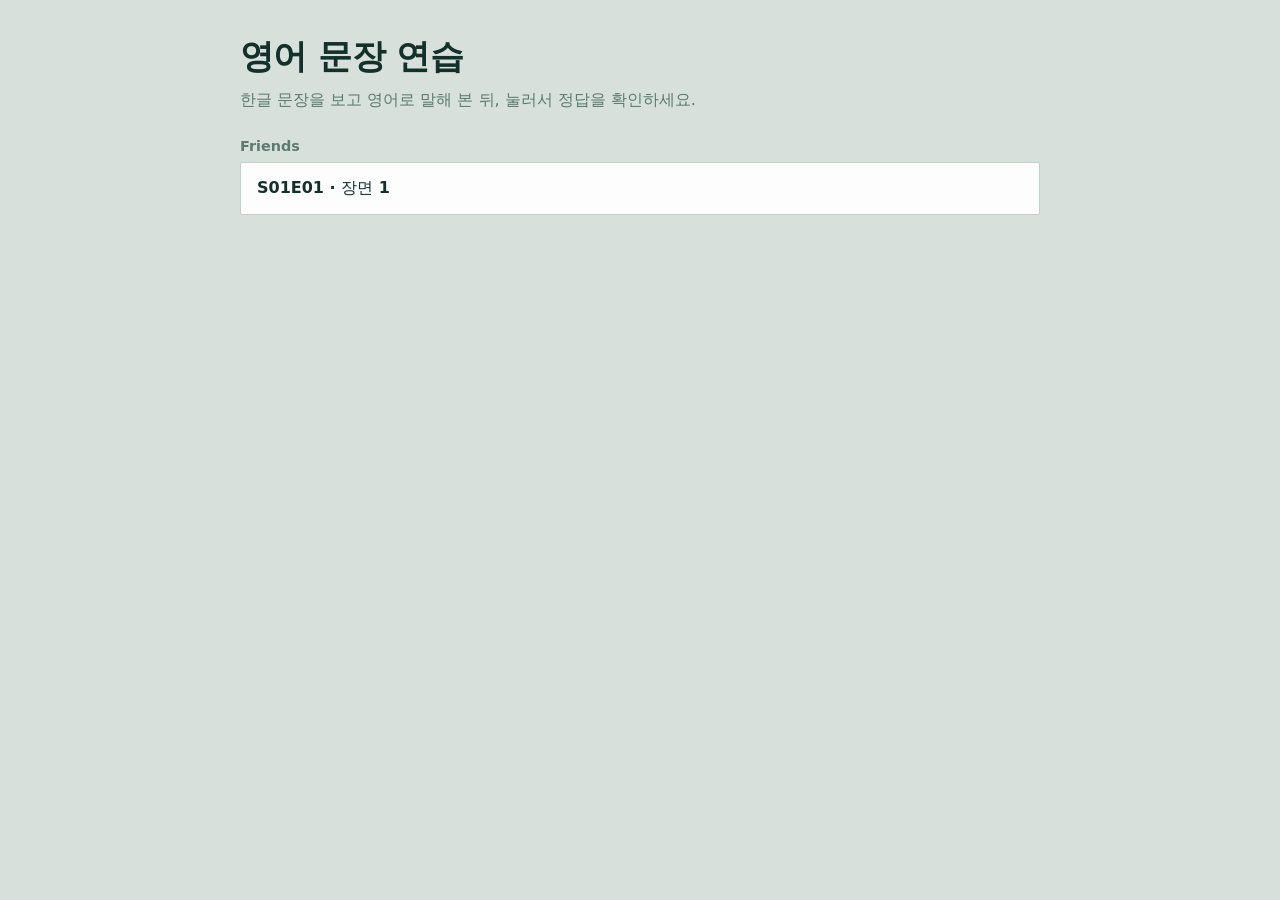
==== index.html @ 3c0da327 "정적 연습 앱 구현: 섹션 로딩, 진도 저장, 헷갈림 표시 빌드 도구 없이 동작하는 index.html + 모듈 JS 구조로 새로 작성한다.  - data.js: manifest." ====
<!doctype html>
<html lang="ko">
<head>
  <meta charset="utf-8">
  <meta name="viewport" content="width=device-width, initial-scale=1">
  <title>영어 문장 연습</title>
  <link rel="stylesheet" href="styles.css">
  <script type="module" src="js/main.js"></script>
</head>
<body>
  <main class="shell">
    <p class="status" id="status">불러오는 중…</p>
    <noscript><p class="status">이 페이지는 JavaScript 가 켜져 있어야 동작합니다.</p></noscript>

    <section class="picker" id="picker" hidden>
      <h1>영어 문장 연습</h1>
      <p class="lede">한글 문장을 보고 영어로 말해 본 뒤, 눌러서 정답을 확인하세요.</p>
      <p class="notice" id="picker-notice" role="alert" hidden></p>
      <div id="picker-books"></div>
    </section>

    <section class="drill" id="drill" hidden>
      <header class="bar">
        <a class="back" href="./">← 섹션 목록</a>
        <span class="mode" id="mode" hidden>헷갈린 문장</span>
        <span class="tally" id="tally"></span>
      </header>
      <h1 class="drill-title" id="drill-title"></h1>
      <div class="track"><div class="fill" id="fill"></div></div>

      <button type="button" class="card" id="card">
        <span class="flag" aria-hidden="true"></span>
        <span class="serial" id="serial"></span>
        <span class="prompt" id="prompt"></span>
        <!-- 안내 문구와 정답을 같은 칸에 겹쳐 둔다. 정답이 나와도 칸 높이가 그대로라 한글이 움직이지 않는다. -->
        <span class="reveal">
          <span class="nudge" id="nudge">영어로 말해 본 뒤 누르면 정답이 보입니다</span>
          <span class="answer" id="answer" lang="en"></span>
        </span>
      </button>

      <div class="actions" id="actions">
        <button type="button" class="btn" id="prev">이전</button>
        <button type="button" class="btn btn-mark" id="mark" aria-pressed="false">헷갈림</button>
        <button type="button" class="btn btn-primary" id="next">정답 보기</button>
      </div>

      <div class="done" id="done" hidden>
        <h2 id="done-title" tabindex="-1"></h2>
        <p id="done-body"></p>
        <div class="row">
          <button type="button" class="btn btn-primary" id="review" hidden></button>
          <button type="button" class="btn" id="restart">처음부터</button>
          <a class="btn" href="./">다른 섹션</a>
        </div>
      </div>

      <p class="keys">Space · Enter · → 정답 보기와 다음 &nbsp;/&nbsp; ← 이전 &nbsp;/&nbsp; D 헷갈림 표시</p>
    </section>
  </main>
</body>
</html>
---- styles.css ----
:root {
  --bg: #d7e0da;
  --card: #fcfdfc;
  --ink: #13302b;
  --soft: #5c7a72;
  --rule: #c3d0c9;
  --accent: #a2761c;
  --kr: "Apple SD Gothic Neo", "Malgun Gothic", "Noto Sans KR", system-ui, sans-serif;
  --en: Georgia, "Times New Roman", serif;
}

* { box-sizing: border-box; }

[hidden] { display: none !important; }

html, body { margin: 0; }

body {
  background: var(--bg);
  color: var(--ink);
  font-family: var(--kr);
  -webkit-font-smoothing: antialiased;
  -webkit-tap-highlight-color: transparent;
}

a { color: inherit; }

:focus-visible { outline: 2px solid var(--accent); outline-offset: 2px; }

.shell {
  max-width: 52rem;
  margin: 0 auto;
  padding: 1rem 16px 1.4rem;
  min-height: 100vh;
  min-height: 100dvh;
  display: flex;
  flex-direction: column;
}

.status { color: var(--soft); margin: 2rem 0; }

/* ---------- 섹션 선택 ---------- */
.picker h1 {
  font-size: clamp(1.6rem, 5vw, 2.1rem);
  letter-spacing: -0.015em;
  margin: 1.2rem 0 0.4rem;
}

.lede { color: var(--soft); line-height: 1.6; margin: 0 0 1.6rem; }

.notice {
  background: var(--card);
  border-left: 3px solid var(--accent);
  padding: 0.75rem 1rem;
  margin: 0 0 1.4rem;
}

.book h2 {
  font-size: 0.9rem;
  font-weight: 600;
  color: var(--soft);
  margin: 0 0 0.5rem;
}

.sections {
  list-style: none;
  margin: 0 0 1.6rem;
  padding: 0;
  background: var(--card);
  border: 1px solid var(--rule);
  border-radius: 2px;
}

.sections li + li { border-top: 1px solid var(--rule); }

.sections a {
  display: flex;
  align-items: baseline;
  gap: 0.7rem;
  padding: 0.95rem 1rem;
  text-decoration: none;
  font-weight: 550;
}

.progress {
  margin-left: auto;
  font-size: 0.85rem;
  font-weight: 400;
  font-variant-numeric: tabular-nums;
  color: var(--soft);
}

.sections a:hover { background: var(--bg); }

/* ---------- 연습 ---------- */
.drill {
  flex: 1;
  display: flex;
  flex-direction: column;
  gap: 0.9rem;
}

.bar { display: flex; align-items: center; gap: 0.7rem; }

.back { font-size: 0.9rem; color: var(--soft); text-decoration: none; }
.back:hover { color: var(--ink); }

.mode {
  font-size: 0.78rem;
  font-weight: 550;
  color: var(--accent);
  border: 1px solid var(--accent);
  border-radius: 999px;
  padding: 0.1rem 0.5rem;
}

.tally {
  margin-left: auto;
  font-size: 0.9rem;
  font-variant-numeric: tabular-nums;
  color: var(--soft);
}

.drill-title { margin: 0; font-size: 1rem; font-weight: 600; }

.track { height: 3px; background: var(--rule); position: relative; }

.fill {
  position: absolute;
  inset: 0 auto 0 0;
  width: 0;
  background: var(--ink);
  transition: width 0.22s ease;
}

.card {
  flex: 1;
  min-height: 15rem;
  width: 100%;
  display: flex;
  flex-direction: column;
  justify-content: center;
  gap: 1.15rem;
  padding: 2.2rem 1.6rem;
  position: relative;
  background: var(--card);
  border: 1px solid var(--rule);
  border-radius: 2px;
  font: inherit;
  color: inherit;
  text-align: left;
  cursor: pointer;
}

.card:focus-visible { outline-offset: 3px; }

.flag {
  position: absolute;
  top: 1rem;
  left: 1rem;
  width: 0.5rem;
  height: 0.5rem;
  border-radius: 50%;
  background: var(--accent);
  display: none;
}

.card.is-marked .flag { display: block; }

.serial {
  position: absolute;
  top: 0.85rem;
  right: 1rem;
  font-size: 0.78rem;
  font-variant-numeric: tabular-nums;
  color: var(--soft);
}

/* 줄 길이는 .shell 의 max-width 로만 제한한다. 여기서 ch 로 한 번 더 조이면
   한글은 한 글자가 2ch 라서 의도보다 절반 폭에서 꺾인다. */
.prompt {
  font-size: clamp(1.75rem, 6.2vw, 2.8rem);
  font-weight: 600;
  line-height: 1.34;
  letter-spacing: -0.015em;
}

/* 안내 문구와 정답이 같은 격자 칸을 쓴다. 칸 높이는 둘 중 큰 쪽(정답)으로 고정된다. */
.reveal {
  display: grid;
  padding-top: 1.15rem;
  border-top: 1px solid var(--rule);
}

.reveal > * { grid-area: 1 / 1; }

/* visibility 로 숨기면 자리는 그대로 두면서 화면 낭독기에도 읽히지 않는다. */
.nudge {
  font-size: 0.85rem;
  color: var(--soft);
  align-self: start;
}

.answer {
  font-family: var(--en);
  font-size: clamp(1.25rem, 4.4vw, 2.4rem);
  line-height: 1.4;
  visibility: hidden;
}

.card.is-revealed .nudge { visibility: hidden; }
.card.is-revealed .answer { visibility: visible; }

/* 좁은 화면에서는 버튼이 다음 줄로 넘어간다. */
.actions, .row { display: flex; flex-wrap: wrap; gap: 0.6rem; }

.btn {
  flex: 1;
  font: inherit;
  font-size: 1rem;
  font-weight: 550;
  text-align: center;
  text-decoration: none;
  padding: 0.95rem 1rem;
  border-radius: 2px;
  border: 1.5px solid var(--ink);
  background: transparent;
  color: var(--ink);
  cursor: pointer;
}

.actions #prev { flex: 0 0 5.5rem; }
.actions #mark { flex: 1 1 7rem; }
.actions #next { flex: 2 1 9rem; }

.btn[aria-disabled="true"] { opacity: 0.35; cursor: default; }

.btn-primary { background: var(--ink); color: var(--card); }

.btn-mark { color: var(--accent); border-color: var(--accent); }

.btn-mark[aria-pressed="true"] { background: var(--accent); color: var(--card); }

.done {
  flex: 1;
  display: flex;
  flex-direction: column;
  justify-content: center;
  gap: 1rem;
  padding: 2.2rem 1.6rem;
  background: var(--card);
  border: 1px solid var(--rule);
  border-radius: 2px;
}

.done h2 {
  margin: 0;
  font-size: clamp(1.5rem, 5vw, 2.1rem);
  letter-spacing: -0.015em;
}

.done h2:focus { outline: none; }

.done p { margin: 0; color: var(--soft); line-height: 1.6; }

.keys { margin: 0; font-size: 0.78rem; color: var(--soft); text-align: center; }

@media (hover: none) { .keys { display: none; } }

@media (prefers-reduced-motion: reduce) {
  * { transition: none !important; }
}
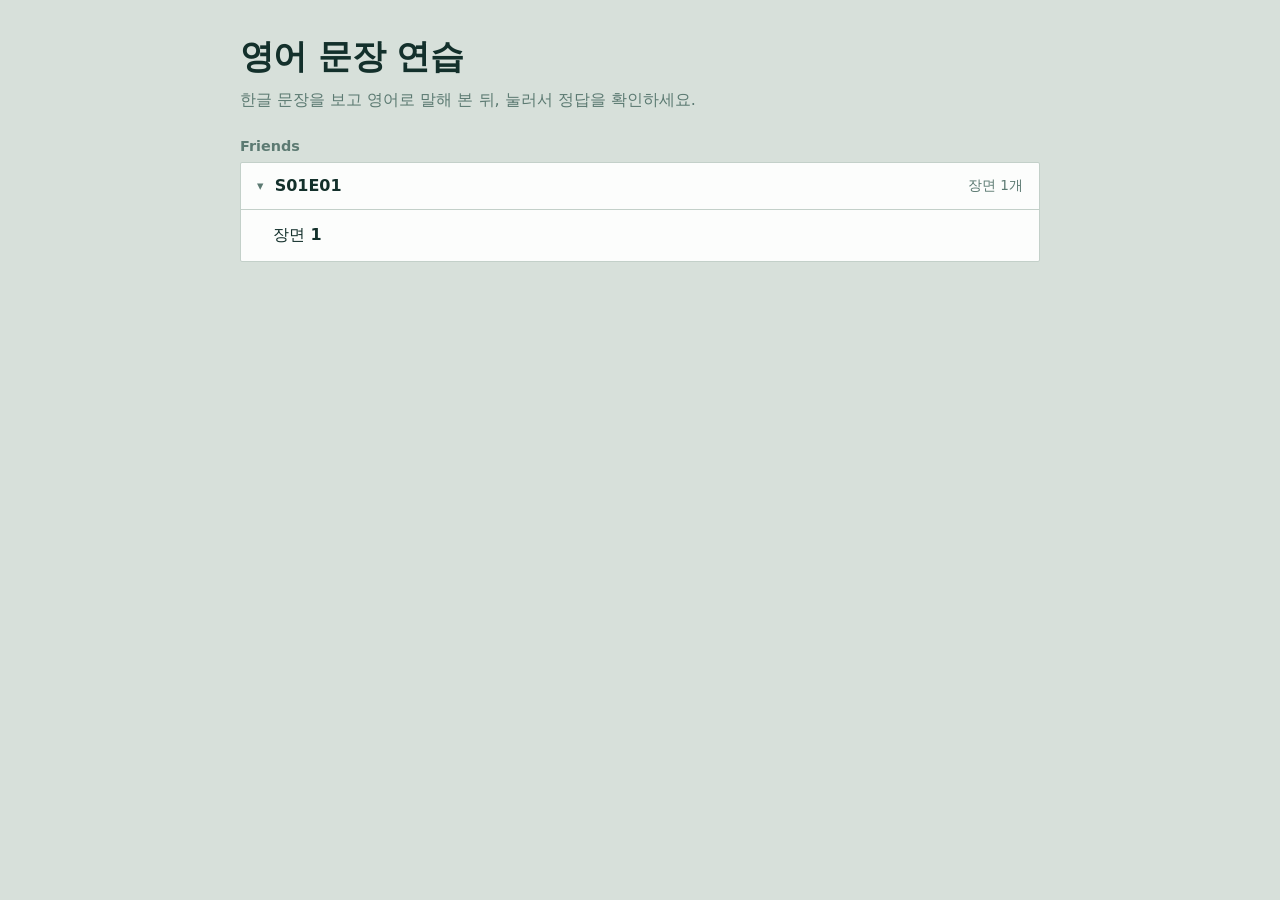
==== commit 50db6660: "섹션 목록에 에피소드 단계와 헷갈림 바로가기 추가 manifest 를 책 > 그룹(에피소드) > 섹션(장면) 세 단계로 바꾼다. 장면이 늘어나도 목록이 길어지지 않게 에피소드 단위" ====
--- a/index.html
+++ b/index.html
@@ -22,10 +22,11 @@
     <section class="drill" id="drill" hidden>
       <header class="bar">
         <a class="back" href="./">← 섹션 목록</a>
-        <span class="mode" id="mode" hidden>헷갈린 문장</span>
+        <button type="button" class="chip" id="chip" aria-pressed="false" hidden></button>
         <span class="tally" id="tally"></span>
       </header>
       <h1 class="drill-title" id="drill-title"></h1>
+      <p class="notice" id="drill-notice" role="status" hidden></p>
       <div class="track"><div class="fill" id="fill"></div></div>
 
       <button type="button" class="card" id="card">
--- a/styles.css
+++ b/styles.css
@@ -19,6 +19,10 @@
   background: var(--bg);
   color: var(--ink);
   font-family: var(--kr);
+  /* 한글은 기본값이면 단어 중간에서 끊긴다. 띄어쓰기 단위로 끊고,
+     한 단어가 줄보다 길 때만 어쩔 수 없이 쪼갠다. */
+  word-break: keep-all;
+  overflow-wrap: break-word;
   -webkit-font-smoothing: antialiased;
   -webkit-tap-highlight-color: transparent;
 }
@@ -62,24 +66,66 @@
   margin: 0 0 0.5rem;
 }
 
-.sections {
-  list-style: none;
-  margin: 0 0 1.6rem;
-  padding: 0;
+/* 에피소드 묶음. 연습을 시작한 묶음만 펼친 채로 시작한다. */
+.group {
   background: var(--card);
   border: 1px solid var(--rule);
   border-radius: 2px;
-}
+  margin: 0 0 0.6rem;
+}
+
+.group summary {
+  display: flex;
+  align-items: center;
+  gap: 0.7rem;
+  padding: 0.85rem 1rem;
+  font-weight: 600;
+  cursor: pointer;
+  list-style: none;
+}
+
+.group summary::-webkit-details-marker { display: none; }
+
+.group summary::before {
+  content: "▸";
+  color: var(--soft);
+  font-size: 0.8em;
+}
+
+.group[open] summary::before { content: "▾"; }
+
+.group summary:hover { background: var(--bg); }
+
+.sections {
+  list-style: none;
+  margin: 0;
+  padding: 0;
+  border-top: 1px solid var(--rule);
+}
+
+.sections li { display: flex; align-items: stretch; }
 
 .sections li + li { border-top: 1px solid var(--rule); }
 
-.sections a {
+.section-link {
+  flex: 1;
   display: flex;
   align-items: baseline;
   gap: 0.7rem;
-  padding: 0.95rem 1rem;
+  padding: 0.95rem 1rem 0.95rem 2rem;
   text-decoration: none;
   font-weight: 550;
+}
+
+.section-link:hover { background: var(--bg); }
+
+/* 손가락으로 눌러도 빗나가지 않게 세로 44px 을 확보한다. */
+.chip-link {
+  align-self: center;
+  min-height: 2.75rem;
+  margin-right: 0.8rem;
+  padding: 0 0.7rem;
+  text-decoration: none;
 }
 
 .progress {
@@ -90,8 +136,6 @@
   color: var(--soft);
 }
 
-.sections a:hover { background: var(--bg); }
-
 /* ---------- 연습 ---------- */
 .drill {
   flex: 1;
@@ -100,19 +144,28 @@
   gap: 0.9rem;
 }
 
-.bar { display: flex; align-items: center; gap: 0.7rem; }
+.bar { display: flex; flex-wrap: wrap; align-items: center; gap: 0.5rem 0.7rem; }
 
 .back { font-size: 0.9rem; color: var(--soft); text-decoration: none; }
 .back:hover { color: var(--ink); }
 
-.mode {
+.chip {
+  font: inherit;
+  display: inline-flex;
+  align-items: center;
+  justify-content: center;
   font-size: 0.78rem;
   font-weight: 550;
+  white-space: nowrap;
   color: var(--accent);
+  background: transparent;
   border: 1px solid var(--accent);
   border-radius: 999px;
-  padding: 0.1rem 0.5rem;
-}
+  padding: 0.2rem 0.6rem;
+  cursor: pointer;
+}
+
+.chip[aria-pressed="true"] { background: var(--accent); color: var(--card); }
 
 .tally {
   margin-left: auto;
@@ -214,11 +267,18 @@
 /* 좁은 화면에서는 버튼이 다음 줄로 넘어간다. */
 .actions, .row { display: flex; flex-wrap: wrap; gap: 0.6rem; }
 
+/* 버튼(<button>)은 글자를 세로 가운데에 놓지만 링크(<a>)는 위에서부터 쌓는다.
+   둘을 나란히 두므로 직접 가운데로 맞춘다. */
 .btn {
   flex: 1;
+  display: inline-flex;
+  align-items: center;
+  justify-content: center;
   font: inherit;
   font-size: 1rem;
   font-weight: 550;
+  /* 버튼 글자는 줄을 바꾸지 않는다. 자리가 모자라면 버튼이 다음 줄로 넘어간다. */
+  white-space: nowrap;
   text-align: center;
   text-decoration: none;
   padding: 0.95rem 1rem;
@@ -229,6 +289,9 @@
   cursor: pointer;
 }
 
+/* 완료 화면 버튼은 글자 길이대로 두고, 넘치면 줄이 바뀐다. */
+.done .row .btn { flex: 1 1 auto; }
+
 .actions #prev { flex: 0 0 5.5rem; }
 .actions #mark { flex: 1 1 7rem; }
 .actions #next { flex: 2 1 9rem; }
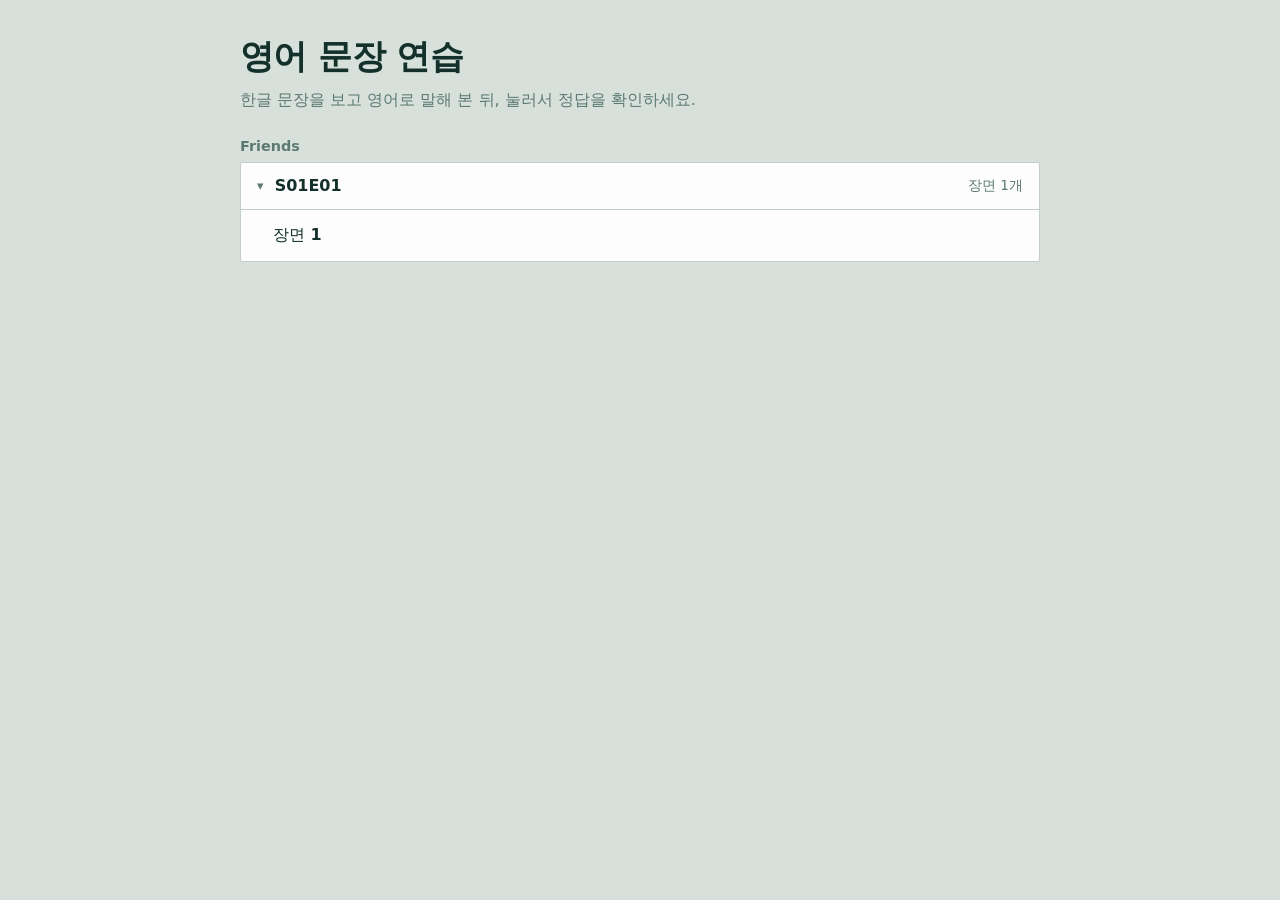
==== commit f13c12d5: "이어서 하기 추가, 최상위 단계를 source 로 이름 변경 목록 맨 위에 최근 연습한 섹션을 최대 3개 올린다. 장면이 늘어나도 "어제 하던 데 이어서"가 한 번 누르기로 끝난다" ====
--- a/index.html
+++ b/index.html
@@ -16,7 +16,7 @@
       <h1>영어 문장 연습</h1>
       <p class="lede">한글 문장을 보고 영어로 말해 본 뒤, 눌러서 정답을 확인하세요.</p>
       <p class="notice" id="picker-notice" role="alert" hidden></p>
-      <div id="picker-books"></div>
+      <div id="picker-list"></div>
     </section>
 
     <section class="drill" id="drill" hidden>
--- a/styles.css
+++ b/styles.css
@@ -59,12 +59,24 @@
   margin: 0 0 1.4rem;
 }
 
-.book h2 {
+.source h2 {
   font-size: 0.9rem;
   font-weight: 600;
   color: var(--soft);
   margin: 0 0 0.5rem;
 }
+
+/* 맨 위 "이어서 하기" 묶음 */
+.recent {
+  background: var(--card);
+  border: 1px solid var(--rule);
+  border-radius: 2px;
+  margin: 0 0 1.4rem;
+}
+
+.recent .sections { border-top: none; }
+
+.recent .section-link { padding-left: 1rem; }
 
 /* 에피소드 묶음. 연습을 시작한 묶음만 펼친 채로 시작한다. */
 .group {
